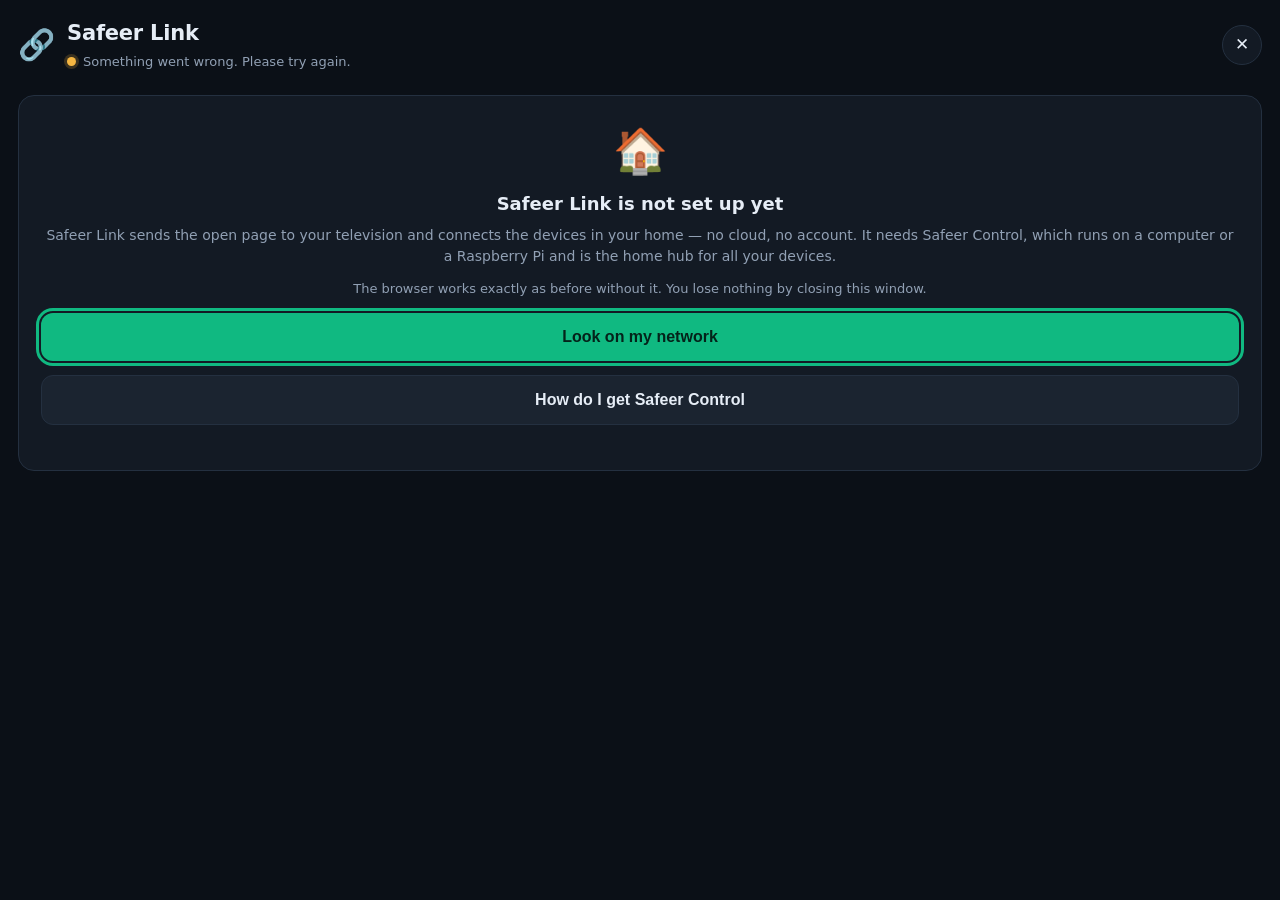
==== assets/link/index.html @ 9c308c05 "feat(link): nov naslov Huba ne odklopi naprave - vprasamo, ne obticimo Ko usmerjevalnik podeli Safee" ====
<!doctype html>
<html lang="sl">
<head>
<meta charset="utf-8">
<meta name="viewport" content="width=device-width, initial-scale=1, viewport-fit=cover">
<title>Safeer Link</title>
<link rel="stylesheet" href="link.css">
</head>
<body>

<!-- Vsa vidna besedila nosijo data-t; link.js jih napolni v jeziku uporabnika.
     Tu zapisana slovenscina je hkrati privzetek, ce bi se prevod kdaj izgubil. -->

<header class="glava">
  <div class="znak">
    <span class="logo">🔗</span>
    <div>
      <h1>Safeer Link</h1>
      <p class="stanjeVrstica">
        <span class="pika" id="pika"></span>
        <span id="podnaslov" data-t="preverjam">Preverjam …</span>
      </p>
    </div>
  </div>
  <button class="zapri" id="gumbZapri" aria-label="Zapri" data-t-naslov="zapri">✕</button>
</header>

<main>

  <!-- Stanje 1: Huba ni -->
  <section class="zaslon" id="zaslonBrezHuba">
    <div class="kartica sredina">
      <div class="velikaIkona">🏠</div>
      <h2 data-t="brezHubaNaslov">Safeer Link še ni vklopljen</h2>
      <p class="pojasnilo" data-t="brezHubaOpis">
        Safeer Link pošlje odprto stran na televizor in poveže tvoje naprave doma —
        brez oblaka in brez računa. Za to potrebuješ Safeer Control, ki teče na
        računalniku ali Raspberry Pi-ju in je domače središče vseh naprav.
      </p>
      <p class="pojasnilo drobno" data-t="brezHubaPomirilo">
        Brskalnik deluje povsem normalno tudi brez njega. Ničesar ne izgubiš, če to okno zapreš.
      </p>
      <button class="glavni" id="gumbPoisci" data-t="poisci">Poišči v mojem omrežju</button>
      <button class="drugotni" id="gumbNavodila" data-t="kakoDobim">Kako dobim Safeer Control</button>
      <p class="opomba" id="opombaIskanje"></p>
    </div>
  </section>

  <!-- Stanje 2: Hub je, a nas še ne pozna -->
  <section class="zaslon" id="zaslonSeznanitev" hidden>
    <div class="kartica sredina">
      <div class="velikaIkona">🔐</div>
      <h2 data-t="povežiNaslov">Poveži to napravo</h2>
      <p class="pojasnilo">
        <span data-t="hubNajdenNa">Safeer Link je na naslovu</span>
        <span class="poudarek" id="naslovHuba"></span>.
        <span data-t="zakajPotrditi">Da ti sme pošiljati in sinhronizirati, ga moraš enkrat potrditi.</span>
      </p>
      <div class="koda" id="kodaBlok" hidden>
        <p class="pojasnilo drobno" data-t="potrdiKodo">V Safeer Controlu (zavihek Naprave) potrdi to kodo:</p>
        <div class="stevilke" id="kodaStevilke">------</div>
        <p class="opomba" data-t="kodaVelja">Koda velja 5 minut.</p>
      </div>
      <button class="glavni" id="gumbSeznani" data-t="poveziSSafeerLink">Poveži s Safeer Link</button>
      <button class="drugotni" id="gumbKonzola" hidden data-t="odpriKonzolo">Odpri konzolo</button>
      <p class="opomba" id="opombaSeznanitev"></p>
    </div>
  </section>

  <!-- Stanje 2b: Safeer Link je na novem naslovu (usmerjevalnik je podelil nov IP). -->
  <section class="zaslon" id="zaslonPreseljen" hidden>
    <div class="kartica sredina">
      <div class="velikaIkona">🏡</div>
      <h2 data-t="preseljenNaslov">Safeer Link je na novem naslovu</h2>
      <p class="pojasnilo">
        <span data-t="preseljenOpis">Doma se javlja z drugega naslova kot doslej — običajno zato, ker mu je usmerjevalnik podelil novega. Potrdi, da je to tvoj Safeer Link.</span>
      </p>
      <p class="pojasnilo drobno"><span class="poudarek" id="noviNaslov"></span></p>
      <button class="glavni" id="gumbPotrdiNaslov" data-t="daPovezi">Da, poveži</button>
      <p class="opomba" id="opombaPreselitev"></p>
    </div>
  </section>

  <!-- Stanje 3: povezani. En sam zaslon, brez zavihkov: najprej dejanje, nato stanje. -->
  <section class="zaslon" id="zaslonPovezan" hidden>

    <div class="panel" id="panelCast" hidden>
      <h2 data-t="posljiStran">Pošlji to stran</h2>
      <div class="kartica tesno">
        <p class="oznaka" data-t="odprtoVBrskalniku">Odprto v brskalniku</p>
        <p class="naslovStrani" id="naslovStrani">—</p>
        <p class="urlStrani" id="urlStrani"></p>
      </div>
      <ul class="seznam" id="seznamPrejemnikov"></ul>
      <p class="opomba" id="opombaCast"></p>

      <div class="predvajalnik" id="predvajalnik" hidden>
        <p class="oznaka">
          <span data-t="predvajaSeNa">Predvaja se na</span> <span id="imePrejemnika"></span>
        </p>
        <p class="naslovStrani" id="naslovPredvajanja">—</p>
        <div class="crta"><div class="crtaNapolnjena" id="crtaNapolnjena"></div></div>
        <p class="cas"><span id="casPolozaj">0:00</span> / <span id="casTrajanje">0:00</span></p>
        <div class="tipke">
          <button data-ukaz="nazaj" data-t="nazaj10">⏪ 10 s</button>
          <button data-ukaz="pause" data-t="pavza">⏸ Pavza</button>
          <button data-ukaz="play" data-t="predvajaj">▶ Predvajaj</button>
          <button data-ukaz="naprej" data-t="naprej10">10 s ⏩</button>
        </div>
      </div>
    </div>

    <div class="panel" id="panelNaprave">
      <div class="vrsticaGlave">
        <h2 data-t="povezaneNaprave">Povezane naprave</h2>
        <button class="drobniGumb" id="gumbOsvezi" data-t="osvezi">Osveži</button>
      </div>
      <ul class="seznam" id="seznamNaprav"></ul>
      <p class="opomba" id="opombaNaprave" data-t="povezujem">Povezujem se …</p>
      <button class="drugotni tanek" id="gumbPozabi" hidden data-t="pozabiNapravo">
        Pozabi to napravo
      </button>
      <p class="opomba" id="opombaPozabi"></p>
    </div>

    <div class="panel" id="panelSync">
      <h2 data-t="sinhronizacija">Sinhronizacija</h2>
      <p class="pojasnilo" data-t="syncOpis">
        Zaznamki potujejo med tvojimi napravami prek domačega Safeer Linka.
        Nič ne gre v oblak.
      </p>
      <ul class="seznam" id="seznamSync"></ul>
      <p class="opomba" id="opombaSync" data-t="syncPrivzeto">Sinhronizacija se vklopi, ko jo potrdiš — do takrat se ne pošlje nič.</p>
    </div>

  </section>

</main>

<script src="link.js"></script>
</body>
</html>
---- assets/link/link.css ----
/* Safeer Link — vgrajen zaslon v brskalniku.
   Barve so iste kot v Safeerju: temna podlaga, zelena poteza. */

:root {
  --ozadje: #0b1017;
  --plosca: #131a24;
  --ploscaSvetla: #1b2430;
  --crta: #243040;
  --besedilo: #e6edf6;
  --medlo: #91a0b4;
  --zelena: #10b981;
  --zelenaTemna: #04231a;
  --rumena: #f5b642;
  --siva: #5c6b80;
  --rdeca: #f87171;
}

* { box-sizing: border-box; -webkit-tap-highlight-color: transparent; }

/* Atribut hidden mora premagati display iz sloga, sicer "skriti" gumbi ostanejo vidni. */
[hidden] { display: none !important; }

html, body {
  margin: 0;
  padding: 0;
  background: var(--ozadje);
  color: var(--besedilo);
  font-family: system-ui, -apple-system, "Segoe UI", Roboto, sans-serif;
  font-size: 16px;
  line-height: 1.5;
}

body { padding-bottom: 28px; }

/* ---------- glava ---------- */

.glava {
  display: flex;
  align-items: center;
  justify-content: space-between;
  gap: 12px;
  padding: 18px 18px 12px;
  position: sticky;
  top: 0;
  background: linear-gradient(var(--ozadje) 70%, transparent);
  z-index: 5;
}

.znak { display: flex; align-items: center; gap: 12px; min-width: 0; }
.logo { font-size: 30px; line-height: 1; }
.glava h1 { font-size: 21px; margin: 0; letter-spacing: -0.01em; }
.glava p { margin: 2px 0 0; font-size: 13px; color: var(--medlo); }

/* Stanje je barva, ne stavek: pika pove na prvi pogled, ali je vse v redu. */
.stanjeVrstica { display: flex; align-items: center; gap: 7px; }

.pika {
  flex: none;
  width: 9px;
  height: 9px;
  border-radius: 50%;
  background: var(--siva);
  box-shadow: 0 0 0 3px rgba(92, 107, 128, .18);
}

.pika.zelena {
  background: var(--zelena);
  box-shadow: 0 0 0 3px rgba(16, 185, 129, .2);
}

.pika.rumena {
  background: var(--rumena);
  box-shadow: 0 0 0 3px rgba(245, 182, 66, .2);
  animation: utrip 1.8s ease-in-out infinite;
}

@keyframes utrip {
  0%, 100% { opacity: 1; }
  50% { opacity: .45; }
}

@media (prefers-reduced-motion: reduce) {
  .pika.rumena { animation: none; }
}

.zapri {
  flex: none;
  width: 40px; height: 40px;
  border-radius: 50%;
  border: 1px solid var(--crta);
  background: var(--plosca);
  color: var(--besedilo);
  font-size: 17px;
}

/* ---------- zavihki ---------- */

.zavihki {
  display: flex;
  gap: 8px;
  padding: 0 18px 10px;
  overflow-x: auto;
}

.zavihek {
  flex: none;
  padding: 9px 16px;
  border-radius: 999px;
  border: 1px solid var(--crta);
  background: var(--plosca);
  color: var(--medlo);
  font-size: 14px;
}

.zavihek.izbran {
  background: var(--zelena);
  border-color: var(--zelena);
  color: var(--zelenaTemna);
  font-weight: 600;
}

/* ---------- vsebina ---------- */

main { padding: 0 18px; }

.kartica {
  background: var(--plosca);
  border: 1px solid var(--crta);
  border-radius: 16px;
  padding: 22px;
}

.kartica.tesno { padding: 14px 16px; margin-bottom: 14px; }
.kartica.sredina { text-align: center; margin-top: 12px; }

.velikaIkona { font-size: 44px; margin-bottom: 6px; }

h2 { font-size: 18px; margin: 0 0 8px; }

.pojasnilo { color: var(--medlo); font-size: 14px; margin: 0 0 12px; }
.pojasnilo.drobno { font-size: 13px; }
.poudarek { color: var(--besedilo); }
.opomba { color: var(--medlo); font-size: 13px; margin: 10px 0 0; min-height: 1em; }
.oznaka { color: var(--medlo); font-size: 12px; text-transform: uppercase; letter-spacing: .06em; margin: 0 0 4px; }

button.glavni, button.drugotni {
  display: block;
  width: 100%;
  margin-top: 14px;
  padding: 15px;
  border: 0;
  border-radius: 12px;
  font-size: 16px;
  font-weight: 600;
}

button.glavni { background: var(--zelena); color: var(--zelenaTemna); }
button.drugotni { background: var(--ploscaSvetla); color: var(--besedilo); border: 1px solid var(--crta); }
button[disabled] { opacity: .5; }

/* Tanek drugotni gumb za redka dejanja (npr. Pozabi to napravo). */
button.drugotni.tanek {
  margin-top: 16px;
  padding: 11px;
  font-size: 14px;
  font-weight: 500;
  color: var(--medlo);
}
button.drugotni.tanek:hover { color: var(--besedilo); }

.vrsticaGlave { display: flex; align-items: center; justify-content: space-between; }
.drobniGumb {
  padding: 7px 13px;
  border-radius: 999px;
  border: 1px solid var(--crta);
  background: var(--plosca);
  color: var(--medlo);
  font-size: 13px;
}

.panel { margin-bottom: 26px; }

/* ---------- seznam naprav ---------- */

.seznam { list-style: none; margin: 12px 0 0; padding: 0; }

.seznam li {
  display: flex;
  align-items: center;
  gap: 12px;
  background: var(--plosca);
  border: 1px solid var(--crta);
  border-radius: 14px;
  padding: 14px 16px;
  margin-bottom: 10px;
}

.seznam li .ikona { font-size: 22px; flex: none; }
.seznam li .telo { flex: 1; min-width: 0; }
.seznam li .ime { font-size: 15px; }
.seznam li .pod { font-size: 12px; color: var(--medlo); }

.znacka {
  flex: none;
  font-size: 11px;
  padding: 4px 9px;
  border-radius: 999px;
  border: 1px solid var(--crta);
  color: var(--medlo);
}

.znacka.zivo { color: var(--zelena); border-color: rgba(16, 185, 129, .45); }
.znacka.opozorilo { color: var(--rumena); border-color: rgba(245, 182, 66, .45); }

.seznam li.klikljiv { border-color: rgba(16, 185, 129, .35); }

/* ---------- koda ---------- */

.koda { margin-top: 16px; }

.stevilke {
  font-family: ui-monospace, monospace;
  font-size: 34px;
  letter-spacing: .18em;
  padding: 14px 0;
  background: var(--ploscaSvetla);
  border-radius: 12px;
}

/* ---------- predvajalnik ---------- */

.predvajalnik {
  margin-top: 18px;
  background: var(--plosca);
  border: 1px solid var(--crta);
  border-radius: 16px;
  padding: 16px;
}

.naslovStrani {
  margin: 0;
  font-size: 15px;
  overflow: hidden;
  text-overflow: ellipsis;
  white-space: nowrap;
}

.urlStrani {
  margin: 2px 0 0;
  font-size: 12px;
  color: var(--medlo);
  overflow: hidden;
  text-overflow: ellipsis;
  white-space: nowrap;
}

.crta { height: 4px; background: var(--ploscaSvetla); border-radius: 999px; margin: 12px 0 6px; }
.crtaNapolnjena { height: 100%; width: 0; background: var(--zelena); border-radius: 999px; }
.cas { margin: 0; font-size: 12px; color: var(--medlo); }

.tipke { display: flex; gap: 8px; margin-top: 12px; flex-wrap: wrap; }
.tipke button {
  flex: 1 1 calc(50% - 8px);
  padding: 12px 8px;
  border-radius: 10px;
  border: 1px solid var(--crta);
  background: var(--ploscaSvetla);
  color: var(--besedilo);
  font-size: 14px;
}

/* ---------- televizor: daljinec potrebuje viden fokus ---------- */

@media (min-width: 900px) {
  body { font-size: 18px; }
  .stevilke { font-size: 46px; }
}

button:focus, .seznam li:focus {
  outline: 3px solid var(--zelena);
  outline-offset: 2px;
}

/* Glavnemu gumbu podlage ne spreminjamo: napis na njem je temen. */
.drugotni:focus, .drobniGumb:focus, .tipke button:focus {
  background: var(--ploscaSvetla);
}
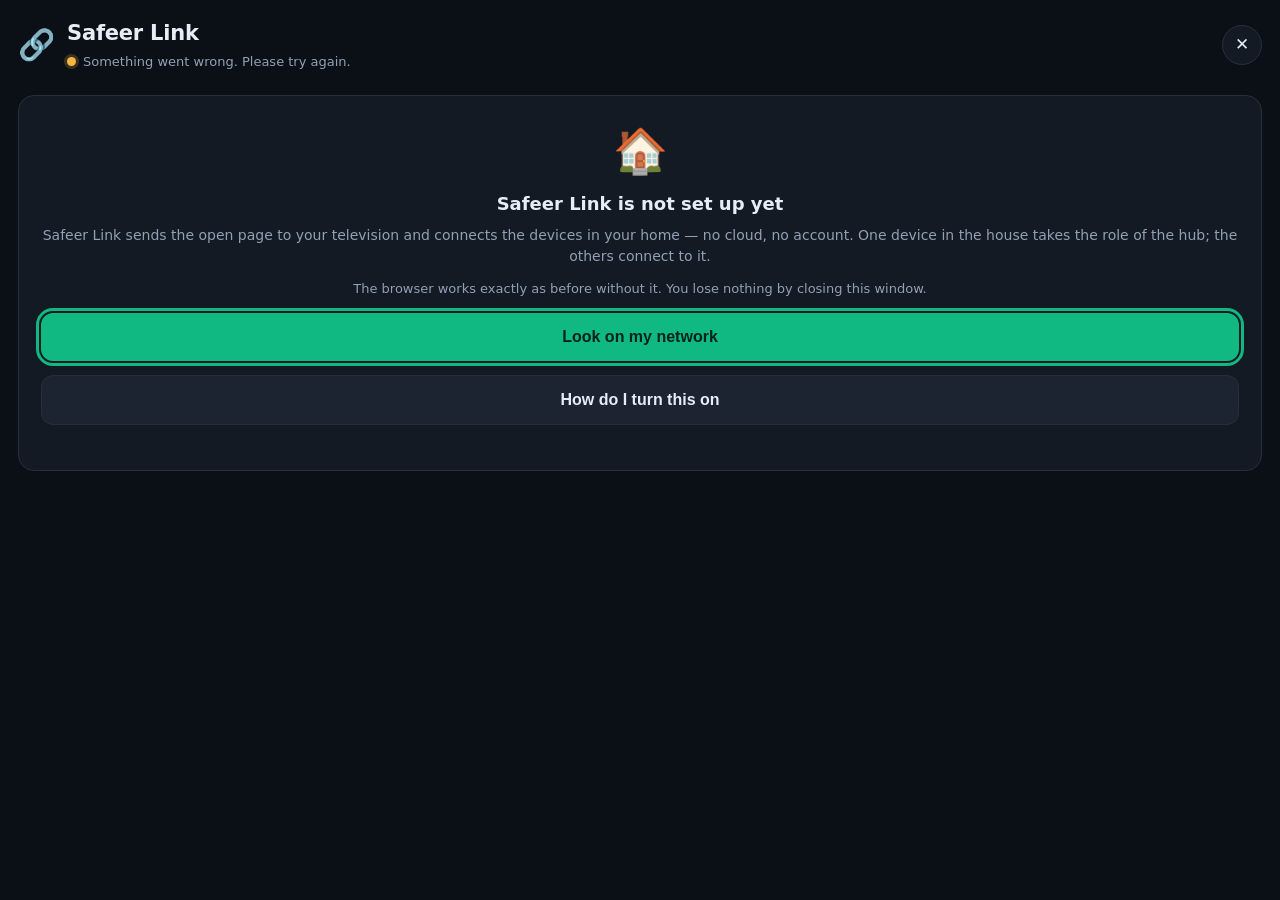
==== commit bcb8bdc2: "refactor(link): konzola Safeer Controla gre iz brskalnika Safeer Link bo nadomestil konzolo, zato ta" ====
--- a/assets/link/index.html
+++ b/assets/link/index.html
@@ -34,14 +34,14 @@
       <h2 data-t="brezHubaNaslov">Safeer Link še ni vklopljen</h2>
       <p class="pojasnilo" data-t="brezHubaOpis">
         Safeer Link pošlje odprto stran na televizor in poveže tvoje naprave doma —
-        brez oblaka in brez računa. Za to potrebuješ Safeer Control, ki teče na
-        računalniku ali Raspberry Pi-ju in je domače središče vseh naprav.
+        brez oblaka in brez računa. Za to mora ena naprava v hiši prevzeti vlogo
+        središča; ostale se povežejo nanjo.
       </p>
       <p class="pojasnilo drobno" data-t="brezHubaPomirilo">
         Brskalnik deluje povsem normalno tudi brez njega. Ničesar ne izgubiš, če to okno zapreš.
       </p>
       <button class="glavni" id="gumbPoisci" data-t="poisci">Poišči v mojem omrežju</button>
-      <button class="drugotni" id="gumbNavodila" data-t="kakoDobim">Kako dobim Safeer Control</button>
+      <button class="drugotni" id="gumbNavodila" data-t="kakoDobim">Kako to vklopim</button>
       <p class="opomba" id="opombaIskanje"></p>
     </div>
   </section>
@@ -57,12 +57,11 @@
         <span data-t="zakajPotrditi">Da ti sme pošiljati in sinhronizirati, ga moraš enkrat potrditi.</span>
       </p>
       <div class="koda" id="kodaBlok" hidden>
-        <p class="pojasnilo drobno" data-t="potrdiKodo">V Safeer Controlu (zavihek Naprave) potrdi to kodo:</p>
+        <p class="pojasnilo drobno" data-t="potrdiKodo">Kodo potrdi na napravi, kjer teče Safeer Link:</p>
         <div class="stevilke" id="kodaStevilke">------</div>
         <p class="opomba" data-t="kodaVelja">Koda velja 5 minut.</p>
       </div>
       <button class="glavni" id="gumbSeznani" data-t="poveziSSafeerLink">Poveži s Safeer Link</button>
-      <button class="drugotni" id="gumbKonzola" hidden data-t="odpriKonzolo">Odpri konzolo</button>
       <p class="opomba" id="opombaSeznanitev"></p>
     </div>
   </section>
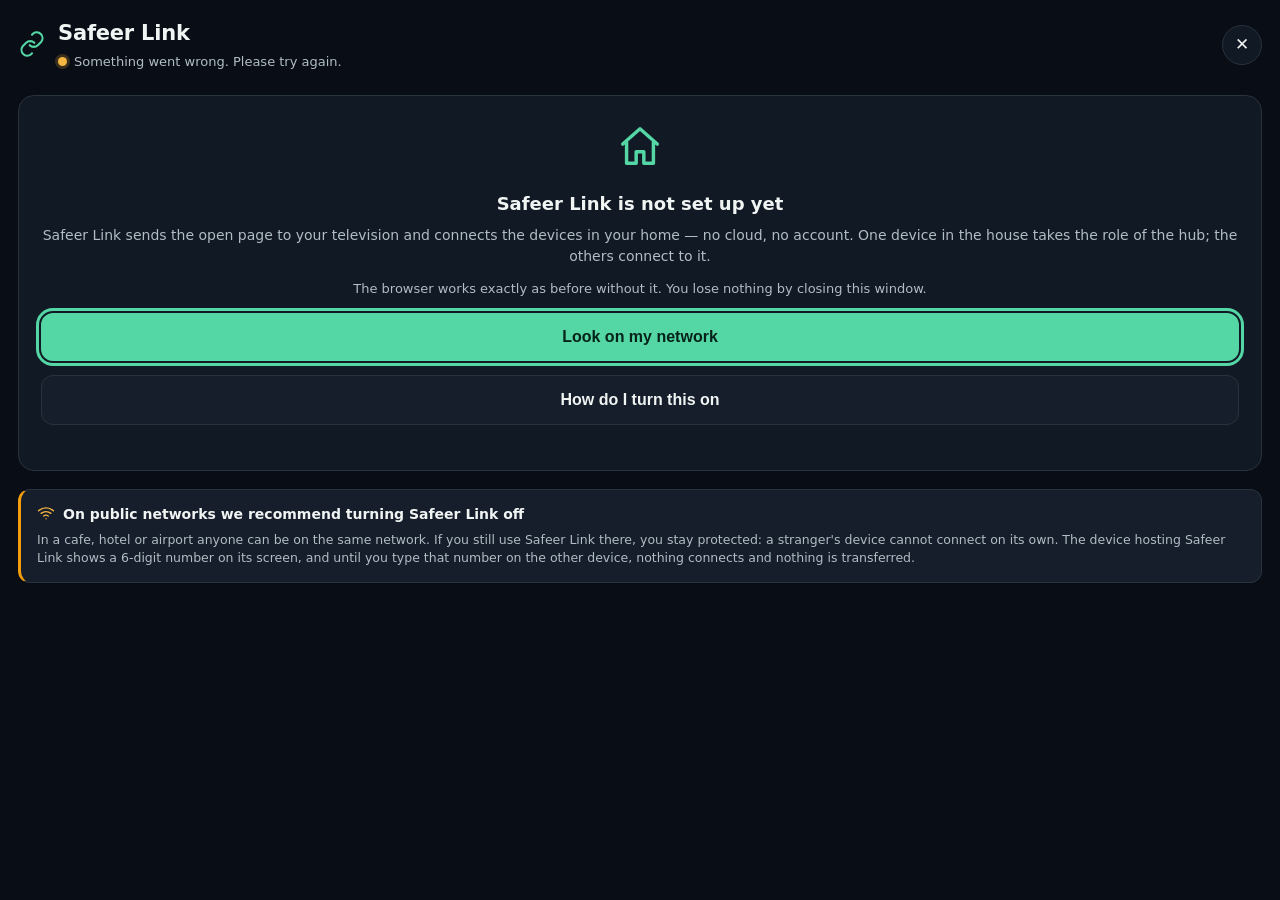
==== commit 228d8e02: "Safeer Link: vse povezave sifrirane (TLS) in seznanitev s SPAKE2 - koda ne gre po omrezju Ista koda " ====
--- a/assets/link/index.html
+++ b/assets/link/index.html
@@ -13,7 +13,7 @@
 
 <header class="glava">
   <div class="znak">
-    <span class="logo">🔗</span>
+    <span class="logo"><svg viewBox="0 0 24 24" aria-hidden="true"><path d="M10 13a5 5 0 0 0 7 0l3-3a5 5 0 0 0-7-7l-1 1 M14 11a5 5 0 0 0-7 0l-3 3a5 5 0 0 0 7 7l1-1"/></svg></span>
     <div>
       <h1>Safeer Link</h1>
       <p class="stanjeVrstica">
@@ -30,7 +30,7 @@
   <!-- Stanje 1: Huba ni -->
   <section class="zaslon" id="zaslonBrezHuba">
     <div class="kartica sredina">
-      <div class="velikaIkona">🏠</div>
+      <div class="velikaIkona"><svg viewBox="0 0 24 24" aria-hidden="true"><path d="M3 11 12 3l9 8 M5 10v11h5v-6h4v6h5V10"/></svg></div>
       <h2 data-t="brezHubaNaslov">Safeer Link še ni vklopljen</h2>
       <p class="pojasnilo" data-t="brezHubaOpis">
         Safeer Link pošlje odprto stran na televizor in poveže tvoje naprave doma —
@@ -49,7 +49,7 @@
   <!-- Stanje 2: Hub je, a nas še ne pozna -->
   <section class="zaslon" id="zaslonSeznanitev" hidden>
     <div class="kartica sredina">
-      <div class="velikaIkona">🔐</div>
+      <div class="velikaIkona"><svg viewBox="0 0 24 24" aria-hidden="true"><path d="M5 11h14v10H5z M8 11V7a4 4 0 0 1 8 0v4"/></svg></div>
       <h2 data-t="povežiNaslov">Poveži to napravo</h2>
       <p class="pojasnilo">
         <span data-t="hubNajdenNa">Safeer Link je na naslovu</span>
@@ -61,6 +61,18 @@
         <div class="stevilke" id="kodaStevilke">------</div>
         <p class="opomba" data-t="kodaVelja">Koda velja 5 minut.</p>
       </div>
+
+      <!-- Nov postopek: kodo pokaze gostitelj, uporabnik jo prepise sem. -->
+      <div class="koda" id="vnosKodeBlok" hidden>
+        <p class="pojasnilo drobno" data-t="vnesiKodoOpis">
+          Na napravi, kjer teče Safeer Link, se je izpisala 6-mestna številka. Prepiši jo sem.
+        </p>
+        <input class="vnosStevilke" id="vnosKode" type="text" inputmode="numeric"
+               autocomplete="one-time-code" maxlength="6" placeholder="------"
+               aria-label="Koda" />
+        <button class="glavni" id="gumbVnesiKodo" data-t="povezi">Poveži</button>
+        <p class="opomba" data-t="kodaVelja">Koda velja 5 minut.</p>
+      </div>
       <button class="glavni" id="gumbSeznani" data-t="poveziSSafeerLink">Poveži s Safeer Link</button>
       <p class="opomba" id="opombaSeznanitev"></p>
     </div>
@@ -69,7 +81,7 @@
   <!-- Stanje 2b: Safeer Link je na novem naslovu (usmerjevalnik je podelil nov IP). -->
   <section class="zaslon" id="zaslonPreseljen" hidden>
     <div class="kartica sredina">
-      <div class="velikaIkona">🏡</div>
+      <div class="velikaIkona"><svg viewBox="0 0 24 24" aria-hidden="true"><path d="M3 11 12 3l9 8 M5 10v11h5v-6h4v6h5V10"/></svg></div>
       <h2 data-t="preseljenNaslov">Safeer Link je na novem naslovu</h2>
       <p class="pojasnilo">
         <span data-t="preseljenOpis">Doma se javlja z drugega naslova kot doslej — običajno zato, ker mu je usmerjevalnik podelil novega. Potrdi, da je to tvoj Safeer Link.</span>
@@ -82,6 +94,37 @@
 
   <!-- Stanje 3: povezani. En sam zaslon, brez zavihkov: najprej dejanje, nato stanje. -->
   <section class="zaslon" id="zaslonPovezan" hidden>
+
+    <!-- Deljenje zaslona tece: vidno na vrhu, dokler ga uporabnik ne prekine. -->
+    <div class="panel zaslonTece" id="panelZaslonTece" hidden>
+      <p class="oznaka"><svg viewBox="0 0 24 24" aria-hidden="true"><path d="M6.5 1.5h11a2.5 2.5 0 0 1 2.5 2.5v16a2.5 2.5 0 0 1-2.5 2.5h-11A2.5 2.5 0 0 1 4 20V4a2.5 2.5 0 0 1 2.5-2.5z M8 6h8v9H8z"/></svg> <span id="zaslonTeceBesedilo"></span></p>
+      <button class="drugotni" id="gumbPrekiniZaslon" data-t="prekiniZaslon">Prekini deljenje zaslona</button>
+    </div>
+
+    <!-- Deljenje z izbrano napravo: zaslon, datoteka ali besedilo, nato en gumb. -->
+    <div class="panel" id="panelDeljenje" hidden>
+      <div class="vrsticaGlave">
+        <h2 id="deljenjeNaslov">Deli z napravo</h2>
+        <span class="gumbiGlave">
+          <button class="drobniGumb" id="gumbPreimenuj" data-t="preimenuj">Preimenuj</button>
+          <button class="drobniGumb" id="gumbDeljenjeZapri" data-t="zapriDeljenje">Zapri</button>
+        </span>
+      </div>
+      <div class="preimenuj" id="preimenujBlok" hidden>
+        <input class="vnosImena" id="vnosImena" type="text" maxlength="64" />
+        <button class="drugotni tanek" id="gumbShraniIme" data-t="shraniIme">Shrani ime</button>
+      </div>
+      <p class="pojasnilo drobno" id="opisIzbire" data-t="izberiVsebino">Kaj želiš deliti s to napravo?</p>
+      <div class="izbire" id="izbireDeljenja">
+        <button class="izbira" data-vrsta="zaslon"><svg viewBox="0 0 24 24" aria-hidden="true"><path d="M6.5 1.5h11a2.5 2.5 0 0 1 2.5 2.5v16a2.5 2.5 0 0 1-2.5 2.5h-11A2.5 2.5 0 0 1 4 20V4a2.5 2.5 0 0 1 2.5-2.5z M8 6h8v9H8z"/></svg> <span data-t="deliZaslon">Zaslon</span></button>
+        <button class="izbira" data-vrsta="datoteka"><svg viewBox="0 0 24 24" aria-hidden="true"><path d="M3 6h6l2 2h10v11H3z"/></svg> <span data-t="deliDatoteka">Datoteka</span></button>
+        <button class="izbira" data-vrsta="besedilo"><svg viewBox="0 0 24 24" aria-hidden="true"><path d="M4 4h16v12H9l-5 4z"/></svg> <span data-t="deliBesedilo">Besedilo</span></button>
+      </div>
+      <p class="pojasnilo drobno" id="deljenjeOpis"></p>
+      <textarea class="vnosBesedila" id="deljenjeBesedilo" rows="4" hidden></textarea>
+      <button class="glavni" id="gumbPosljiNaNapravo" hidden data-t="posljiNaNapravo">Pošlji na napravo</button>
+      <p class="opomba" id="opombaDeljenje"></p>
+    </div>
 
     <div class="panel" id="panelCast" hidden>
       <h2 data-t="posljiStran">Pošlji to stran</h2>
@@ -101,10 +144,10 @@
         <div class="crta"><div class="crtaNapolnjena" id="crtaNapolnjena"></div></div>
         <p class="cas"><span id="casPolozaj">0:00</span> / <span id="casTrajanje">0:00</span></p>
         <div class="tipke">
-          <button data-ukaz="nazaj" data-t="nazaj10">⏪ 10 s</button>
-          <button data-ukaz="pause" data-t="pavza">⏸ Pavza</button>
-          <button data-ukaz="play" data-t="predvajaj">▶ Predvajaj</button>
-          <button data-ukaz="naprej" data-t="naprej10">10 s ⏩</button>
+          <button data-ukaz="nazaj"><svg viewBox="0 0 24 24" aria-hidden="true"><path d="M11 19 2 12l9-7z M21 19l-9-7 9-7z"/></svg><span data-t="nazaj10">10 s</span></button>
+          <button data-ukaz="pause"><svg viewBox="0 0 24 24" aria-hidden="true"><path d="M7 5h3v14H7z M14 5h3v14h-3z"/></svg><span data-t="pavza">Pavza</span></button>
+          <button data-ukaz="play"><svg viewBox="0 0 24 24" aria-hidden="true"><path d="M6 4l14 8-14 8z"/></svg><span data-t="predvajaj">Predvajaj</span></button>
+          <button data-ukaz="naprej"><svg viewBox="0 0 24 24" aria-hidden="true"><path d="M13 5l9 7-9 7z M3 5l9 7-9 7z"/></svg><span data-t="naprej10">10 s</span></button>
         </div>
       </div>
     </div>
@@ -134,6 +177,19 @@
 
   </section>
 
+  <!-- Vedno vidno, na dnu: kaj velja v javnih omrezjih in zakaj si kljub temu zasciten. -->
+  <footer class="opozoriloWifi">
+    <p class="wifiNaslov"><span class="wifiIkona"><svg viewBox="0 0 24 24" aria-hidden="true"><path d="M2 9a15 15 0 0 1 20 0 M5.5 12.5a10 10 0 0 1 13 0 M9 16a5 5 0 0 1 6 0 M12 19.5v.1"/></svg></span>
+      <span data-t="javniWifiNaslov">V javnih omrežjih priporočamo, da je Safeer Link izklopljen</span>
+    </p>
+    <p class="wifiOpis" data-t="javniWifiOpis">
+      V kavarni, hotelu ali na letališču je v istem omrežju lahko kdorkoli. Če Safeer Link tam kljub temu
+      uporabljaš, ostaneš zaščiten: tuja naprava se ne more povezati sama. Naprava, ki gosti Safeer Link,
+      izpiše na svojem zaslonu 6-mestno številko, in dokler te številke ne vtipkaš na drugi napravi,
+      se ne poveže nič in se ne prenese nič.
+    </p>
+  </footer>
+
 </main>
 
 <script src="link.js"></script>
--- a/assets/link/link.css
+++ b/assets/link/link.css
@@ -2,14 +2,14 @@
    Barve so iste kot v Safeerju: temna podlaga, zelena poteza. */
 
 :root {
-  --ozadje: #0b1017;
-  --plosca: #131a24;
-  --ploscaSvetla: #1b2430;
-  --crta: #243040;
-  --besedilo: #e6edf6;
-  --medlo: #91a0b4;
-  --zelena: #10b981;
-  --zelenaTemna: #04231a;
+  --ozadje: #090d15;
+  --plosca: #111924;
+  --ploscaSvetla: #151e2a;
+  --crta: #29333d;
+  --besedilo: #f0f4f3;
+  --medlo: #b0bdc4;
+  --zelena: #54d6a5;
+  --zelenaTemna: #06231a;
   --rumena: #f5b642;
   --siva: #5c6b80;
   --rdeca: #f87171;
@@ -227,6 +227,28 @@
   border-radius: 12px;
 }
 
+/* ---------- vnos kode, ki jo pokaze gostitelj ---------- */
+
+.vnosStevilke {
+  width: 100%;
+  box-sizing: border-box;
+  font-family: ui-monospace, monospace;
+  font-size: 34px;
+  letter-spacing: .18em;
+  text-align: center;
+  padding: 14px 0;
+  margin: 4px 0 12px;
+  color: var(--besedilo);
+  background: var(--ploscaSvetla);
+  border: 1px solid var(--crta);
+  border-radius: 12px;
+}
+
+.vnosStevilke:focus {
+  outline: 3px solid var(--zelena);
+  outline-offset: 2px;
+}
+
 /* ---------- predvajalnik ---------- */
 
 .predvajalnik {
@@ -285,3 +307,111 @@
 .drugotni:focus, .drobniGumb:focus, .tipke button:focus {
   background: var(--ploscaSvetla);
 }
+
+/* ---------- opozorilo za javna omrezja (vedno na dnu) ---------- */
+
+.opozoriloWifi {
+  margin: 18px 0 28px;
+  padding: 14px 16px;
+  border: 1px solid var(--crta);
+  border-left: 3px solid #f59e0b;
+  border-radius: 12px;
+  background: var(--ploscaSvetla);
+}
+
+.wifiNaslov {
+  margin: 0 0 6px;
+  font-size: 14px;
+  font-weight: 600;
+  color: var(--besedilo);
+  display: flex;
+  gap: 8px;
+  align-items: flex-start;
+}
+
+.wifiIkona { flex: 0 0 auto; }
+
+.wifiOpis {
+  margin: 0;
+  font-size: 12.5px;
+  line-height: 1.5;
+  color: var(--medlo);
+}
+
+/* ---------- deljenje z napravo ---------- */
+
+.izbire {
+  display: flex;
+  gap: 10px;
+  margin: 10px 0 6px;
+}
+.izbire .izbira {
+  flex: 1;
+  padding: 14px 6px;
+  font-size: 15px;
+  color: var(--besedilo);
+  background: var(--ploscaSvetla);
+  border: 1px solid var(--crta);
+  border-radius: 12px;
+}
+.izbire .izbira.izbrana {
+  border-color: var(--zelena);
+  box-shadow: 0 0 0 2px var(--zelena) inset;
+}
+.izbire .izbira:focus {
+  outline: 3px solid var(--zelena);
+  outline-offset: 2px;
+}
+.vnosBesedila {
+  width: 100%;
+  box-sizing: border-box;
+  font: inherit;
+  font-size: 16px;
+  padding: 12px;
+  margin: 6px 0 10px;
+  color: var(--besedilo);
+  background: var(--ploscaSvetla);
+  border: 1px solid var(--crta);
+  border-radius: 12px;
+  resize: vertical;
+}
+.vnosBesedila:focus {
+  outline: 3px solid var(--zelena);
+  outline-offset: 2px;
+}
+.panel.zaslonTece {
+  border-left: 4px solid var(--zelena);
+  padding-left: 14px;
+}
+.panel.zaslonTece .oznaka {
+  font-size: 15px;
+  margin-bottom: 8px;
+}
+
+.gumbiGlave { display: flex; gap: 8px; }
+.preimenuj { display: flex; gap: 8px; margin: 6px 0 10px; }
+.preimenuj .vnosImena {
+  flex: 1;
+  min-width: 0;
+  font: inherit;
+  font-size: 16px;
+  padding: 10px 12px;
+  color: var(--besedilo);
+  background: var(--ploscaSvetla);
+  border: 1px solid var(--crta);
+  border-radius: 12px;
+}
+.preimenuj .vnosImena:focus { outline: 3px solid var(--zelena); outline-offset: 2px; }
+.preimenuj button.drugotni { display: inline-block; width: auto; margin-top: 0; flex: 0 0 auto; padding: 11px 16px; white-space: nowrap; }
+.izbire .izbira[disabled] { opacity: .45; }
+.znacka.rumenaZnacka { color: #f59e0b; border-color: rgba(245, 158, 11, .5); }
+
+/* ---------- crtne ikone (namesto emojijev), iste kot na safeer.si ---------- */
+svg[aria-hidden] { display: inline-block; fill: none; stroke: currentColor; stroke-width: 1.8; stroke-linecap: round; stroke-linejoin: round; vertical-align: -3px; }
+.ikona svg { width: 22px; height: 22px; color: var(--zelena); vertical-align: middle; }
+.logo svg { width: 28px; height: 28px; color: var(--zelena); }
+.velikaIkona svg { width: 46px; height: 46px; color: var(--zelena); }
+.izbire .izbira svg { width: 18px; height: 18px; margin-right: 6px; }
+.tipke button svg { width: 16px; height: 16px; margin-right: 6px; }
+.panel.zaslonTece .oznaka svg { width: 18px; height: 18px; color: var(--zelena); }
+.wifiIkona svg { width: 18px; height: 18px; color: var(--rumena); }
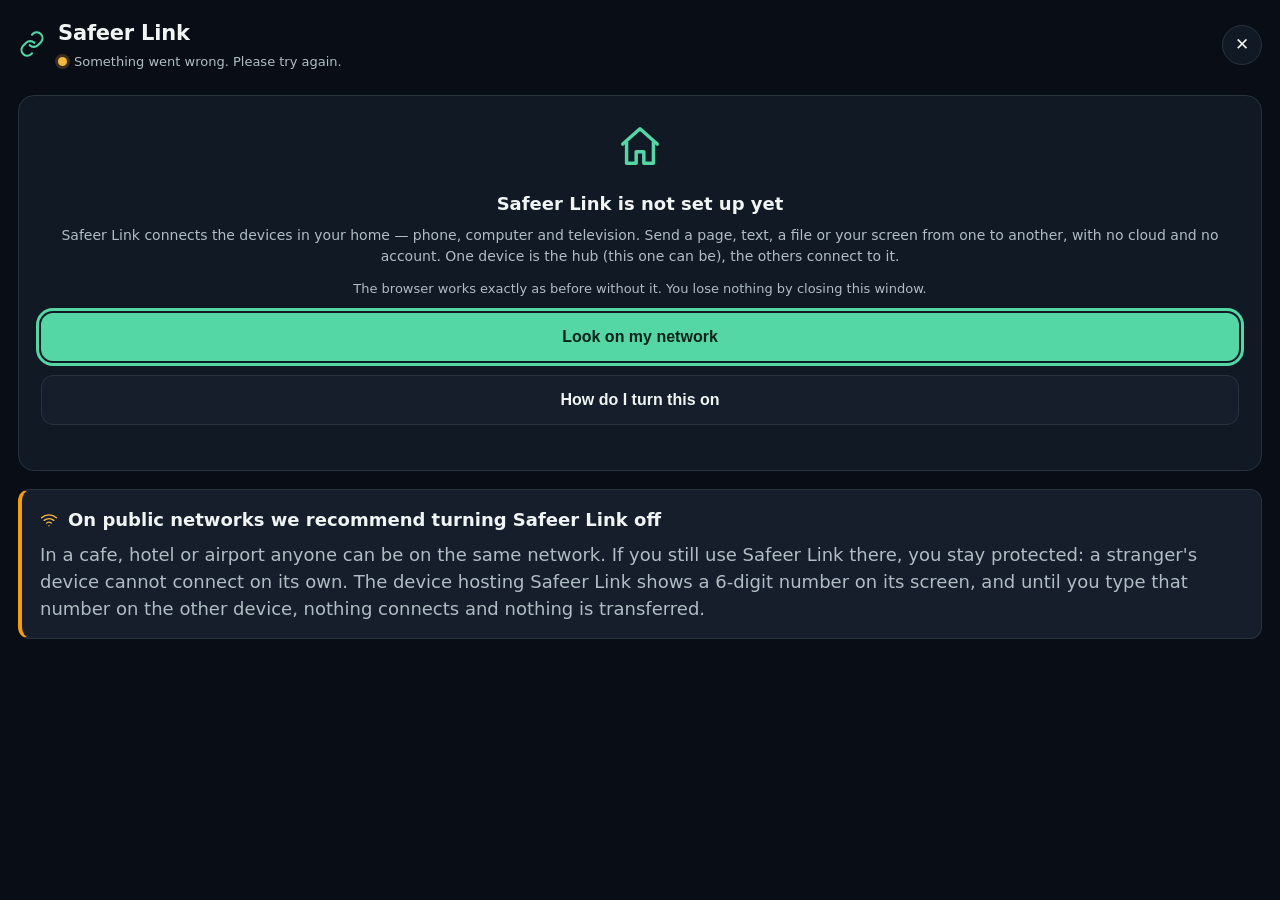
==== commit c7c83159: "Safeer Link: telefon kot središče, sprejem strani, samodejni preklop središča, koda v oknu in obvest" ====
--- a/assets/link/index.html
+++ b/assets/link/index.html
@@ -27,15 +27,47 @@
 
 <main>
 
+  <!-- Vklop in izklop sta skupaj in na vrhu: kdor odpre Safeer Link, najprej odloca o tem. -->
+  <div id="hubStikalo" hidden>
+    <div class="stikaloVrstica">
+      <button class="glavni" id="gumbHubVklopi" data-t="vklopiLink">Vklopi Safeer Link</button>
+      <button class="drugotni" id="gumbHubIzklopi" data-t="izklopiLink">Izklopi Safeer Link</button>
+    </div>
+    <p class="opomba" id="opombaHubVklop"></p>
+  </div>
+
+  <!-- Stanje 4: sredisce tece v tem brskalniku (na televizorju, telefonu ali racunalniku). -->
+  <section class="zaslon" id="zaslonHubTu" hidden>
+
+    <div class="panel" id="panelPrijave" hidden>
+      <h2 data-t="cakaPrijava">Naprava se želi povezati</h2>
+      <ul class="seznam" id="seznamPrijav"></ul>
+    </div>
+
+    <div class="panel">
+      <div class="vrsticaGlave">
+        <h2 id="naslovHubTu">Ta naprava je središče</h2>
+        <button class="drobniGumb" id="gumbHubOsvezi" data-t="osvezi">Osveži</button>
+      </div>
+      <p class="pojasnilo" data-t="tuPojasnilo">
+        Naprave v domačem omrežju se povezujejo na to napravo. Ko se povežejo, si lahko med
+        seboj pošiljajo strani, besedila, datoteke in zaslon.
+      </p>
+      <ul class="seznam" id="seznamHubNaprav"></ul>
+      <p class="opomba" id="opombaHub"></p>
+    </div>
+
+  </section>
+
   <!-- Stanje 1: Huba ni -->
   <section class="zaslon" id="zaslonBrezHuba">
     <div class="kartica sredina">
       <div class="velikaIkona"><svg viewBox="0 0 24 24" aria-hidden="true"><path d="M3 11 12 3l9 8 M5 10v11h5v-6h4v6h5V10"/></svg></div>
       <h2 data-t="brezHubaNaslov">Safeer Link še ni vklopljen</h2>
       <p class="pojasnilo" data-t="brezHubaOpis">
-        Safeer Link pošlje odprto stran na televizor in poveže tvoje naprave doma —
-        brez oblaka in brez računa. Za to mora ena naprava v hiši prevzeti vlogo
-        središča; ostale se povežejo nanjo.
+        Safeer Link poveže tvoje naprave doma — telefon, računalnik in televizor. Z ene na
+        drugo pošlješ stran, besedilo, datoteko ali zaslon, brez oblaka in brez računa.
+        Ena naprava je središče (lahko tudi ta), ostale se povežejo nanjo.
       </p>
       <p class="pojasnilo drobno" data-t="brezHubaPomirilo">
         Brskalnik deluje povsem normalno tudi brez njega. Ničesar ne izgubiš, če to okno zapreš.
@@ -56,12 +88,6 @@
         <span class="poudarek" id="naslovHuba"></span>.
         <span data-t="zakajPotrditi">Da ti sme pošiljati in sinhronizirati, ga moraš enkrat potrditi.</span>
       </p>
-      <div class="koda" id="kodaBlok" hidden>
-        <p class="pojasnilo drobno" data-t="potrdiKodo">Kodo potrdi na napravi, kjer teče Safeer Link:</p>
-        <div class="stevilke" id="kodaStevilke">------</div>
-        <p class="opomba" data-t="kodaVelja">Koda velja 5 minut.</p>
-      </div>
-
       <!-- Nov postopek: kodo pokaze gostitelj, uporabnik jo prepise sem. -->
       <div class="koda" id="vnosKodeBlok" hidden>
         <p class="pojasnilo drobno" data-t="vnesiKodoOpis">
@@ -71,6 +97,12 @@
                autocomplete="one-time-code" maxlength="6" placeholder="------"
                aria-label="Koda" />
         <button class="glavni" id="gumbVnesiKodo" data-t="povezi">Poveži</button>
+        <p class="opomba" data-t="kodaVelja">Koda velja 5 minut.</p>
+      </div>
+
+      <div class="koda" id="kodaBlok" hidden>
+        <p class="pojasnilo drobno" data-t="potrdiKodo">Kodo potrdi na napravi, kjer teče Safeer Link:</p>
+        <div class="stevilke" id="kodaStevilke">------</div>
         <p class="opomba" data-t="kodaVelja">Koda velja 5 minut.</p>
       </div>
       <button class="glavni" id="gumbSeznani" data-t="poveziSSafeerLink">Poveži s Safeer Link</button>
@@ -177,7 +209,7 @@
 
   </section>
 
-  <!-- Vedno vidno, na dnu: kaj velja v javnih omrezjih in zakaj si kljub temu zasciten. -->
+  <!-- Vedno vidno, na dnu: kaj velja v javnih omrezjih in zakaj si kljub temu zascite. -->
   <footer class="opozoriloWifi">
     <p class="wifiNaslov"><span class="wifiIkona"><svg viewBox="0 0 24 24" aria-hidden="true"><path d="M2 9a15 15 0 0 1 20 0 M5.5 12.5a10 10 0 0 1 13 0 M9 16a5 5 0 0 1 6 0 M12 19.5v.1"/></svg></span>
       <span data-t="javniWifiNaslov">V javnih omrežjih priporočamo, da je Safeer Link izklopljen</span>
--- a/assets/link/link.css
+++ b/assets/link/link.css
@@ -227,6 +227,133 @@
   border-radius: 12px;
 }
 
+/* ---------- predvajalnik ---------- */
+
+.predvajalnik {
+  margin-top: 18px;
+  background: var(--plosca);
+  border: 1px solid var(--crta);
+  border-radius: 16px;
+  padding: 16px;
+}
+
+.naslovStrani {
+  margin: 0;
+  font-size: 15px;
+  overflow: hidden;
+  text-overflow: ellipsis;
+  white-space: nowrap;
+}
+
+.urlStrani {
+  margin: 2px 0 0;
+  font-size: 12px;
+  color: var(--medlo);
+  overflow: hidden;
+  text-overflow: ellipsis;
+  white-space: nowrap;
+}
+
+.crta { height: 4px; background: var(--ploscaSvetla); border-radius: 999px; margin: 12px 0 6px; }
+.crtaNapolnjena { height: 100%; width: 0; background: var(--zelena); border-radius: 999px; }
+.cas { margin: 0; font-size: 12px; color: var(--medlo); }
+
+.tipke { display: flex; gap: 8px; margin-top: 12px; flex-wrap: wrap; }
+.tipke button {
+  flex: 1 1 calc(50% - 8px);
+  padding: 12px 8px;
+  border-radius: 10px;
+  border: 1px solid var(--crta);
+  background: var(--ploscaSvetla);
+  color: var(--besedilo);
+  font-size: 14px;
+}
+
+/* ---------- televizor: daljinec potrebuje viden fokus ---------- */
+
+@media (min-width: 900px) {
+  body { font-size: 18px; }
+  .stevilke { font-size: 46px; }
+}
+
+button:focus, .seznam li:focus {
+  outline: 3px solid var(--zelena);
+  outline-offset: 2px;
+}
+
+/* Glavnemu gumbu podlage ne spreminjamo: napis na njem je temen. */
+.drugotni:focus, .drobniGumb:focus, .tipke button:focus {
+  background: var(--ploscaSvetla);
+}
+
+
+/* Cakajoca prijava: ime naprave, koda in dve tipki. Koda je velika, ker jo uporabnik
+   primerja s tisto na telefonu -- to je edini korak, ki mora biti bran z dveh metrov. */
+.seznam li.prijava {
+  display: block;
+  padding: 16px 18px;
+}
+.seznam li.prijava .stevilke {
+  margin: 10px 0 12px;
+}
+.seznam li.prijava .tipke {
+  display: flex;
+  gap: 10px;
+}
+.seznam li.prijava .tipke button {
+  flex: 1;
+}
+.tuSredisce {
+  margin-top: 18px;
+  padding-top: 16px;
+  border-top: 1px solid rgba(255, 255, 255, 0.12);
+}
+
+
+/* Vklop in izklop stojita drug ob drugem: obe moznosti sta vidni hkrati, da ni treba
+   iskati, kje se stvar ugasne. */
+.stikaloVrstica {
+  display: flex;
+  gap: 10px;
+  margin-top: 12px;
+}
+.stikaloVrstica button.glavni,
+.stikaloVrstica button.drugotni {
+  flex: 1;
+  margin-top: 0;
+}
+.stikaloVrstica button[disabled] {
+  opacity: .45;
+}
+
+/* ---------- opozorilo za javna omrezja (vedno na dnu) ---------- */
+
+.opozoriloWifi {
+  margin: 18px 0 28px;
+  padding: 16px 18px;
+  border: 1px solid var(--crta);
+  border-left: 4px solid #f59e0b;
+  border-radius: 12px;
+  background: var(--ploscaSvetla);
+}
+
+.wifiNaslov {
+  margin: 0 0 8px;
+  font-weight: 600;
+  color: var(--besedilo);
+  display: flex;
+  gap: 10px;
+  align-items: flex-start;
+}
+
+.wifiIkona { flex: 0 0 auto; }
+
+.wifiOpis {
+  margin: 0;
+  line-height: 1.5;
+  color: var(--medlo);
+}
+
 /* ---------- vnos kode, ki jo pokaze gostitelj ---------- */
 
 .vnosStevilke {
@@ -249,95 +376,6 @@
   outline-offset: 2px;
 }
 
-/* ---------- predvajalnik ---------- */
-
-.predvajalnik {
-  margin-top: 18px;
-  background: var(--plosca);
-  border: 1px solid var(--crta);
-  border-radius: 16px;
-  padding: 16px;
-}
-
-.naslovStrani {
-  margin: 0;
-  font-size: 15px;
-  overflow: hidden;
-  text-overflow: ellipsis;
-  white-space: nowrap;
-}
-
-.urlStrani {
-  margin: 2px 0 0;
-  font-size: 12px;
-  color: var(--medlo);
-  overflow: hidden;
-  text-overflow: ellipsis;
-  white-space: nowrap;
-}
-
-.crta { height: 4px; background: var(--ploscaSvetla); border-radius: 999px; margin: 12px 0 6px; }
-.crtaNapolnjena { height: 100%; width: 0; background: var(--zelena); border-radius: 999px; }
-.cas { margin: 0; font-size: 12px; color: var(--medlo); }
-
-.tipke { display: flex; gap: 8px; margin-top: 12px; flex-wrap: wrap; }
-.tipke button {
-  flex: 1 1 calc(50% - 8px);
-  padding: 12px 8px;
-  border-radius: 10px;
-  border: 1px solid var(--crta);
-  background: var(--ploscaSvetla);
-  color: var(--besedilo);
-  font-size: 14px;
-}
-
-/* ---------- televizor: daljinec potrebuje viden fokus ---------- */
-
-@media (min-width: 900px) {
-  body { font-size: 18px; }
-  .stevilke { font-size: 46px; }
-}
-
-button:focus, .seznam li:focus {
-  outline: 3px solid var(--zelena);
-  outline-offset: 2px;
-}
-
-/* Glavnemu gumbu podlage ne spreminjamo: napis na njem je temen. */
-.drugotni:focus, .drobniGumb:focus, .tipke button:focus {
-  background: var(--ploscaSvetla);
-}
-
-/* ---------- opozorilo za javna omrezja (vedno na dnu) ---------- */
-
-.opozoriloWifi {
-  margin: 18px 0 28px;
-  padding: 14px 16px;
-  border: 1px solid var(--crta);
-  border-left: 3px solid #f59e0b;
-  border-radius: 12px;
-  background: var(--ploscaSvetla);
-}
-
-.wifiNaslov {
-  margin: 0 0 6px;
-  font-size: 14px;
-  font-weight: 600;
-  color: var(--besedilo);
-  display: flex;
-  gap: 8px;
-  align-items: flex-start;
-}
-
-.wifiIkona { flex: 0 0 auto; }
-
-.wifiOpis {
-  margin: 0;
-  font-size: 12.5px;
-  line-height: 1.5;
-  color: var(--medlo);
-}
-
 /* ---------- deljenje z napravo ---------- */
 
 .izbire {
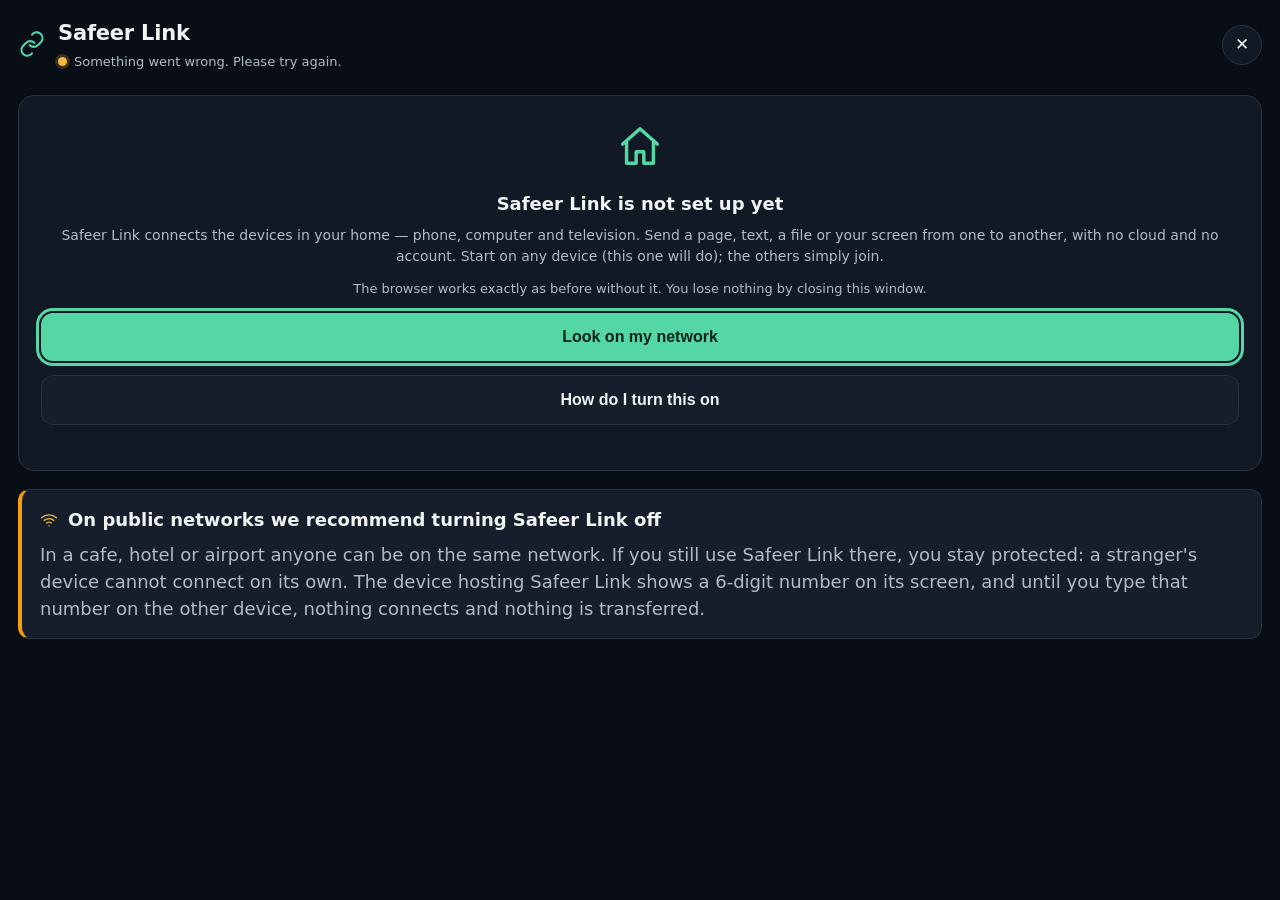
==== commit 09a522b8: "release: 1.0.24 - Safeer Link: krajevna imena naprav (Preimenuj/Odstrani na plosci), ime tudi v obve" ====
--- a/assets/link/index.html
+++ b/assets/link/index.html
@@ -139,6 +139,7 @@
         <h2 id="deljenjeNaslov">Deli z napravo</h2>
         <span class="gumbiGlave">
           <button class="drobniGumb" id="gumbPreimenuj" data-t="preimenuj">Preimenuj</button>
+          <button class="drobniGumb" id="gumbOdstrani" data-t="odstrani" hidden>Odstrani</button>
           <button class="drobniGumb" id="gumbDeljenjeZapri" data-t="zapriDeljenje">Zapri</button>
         </span>
       </div>
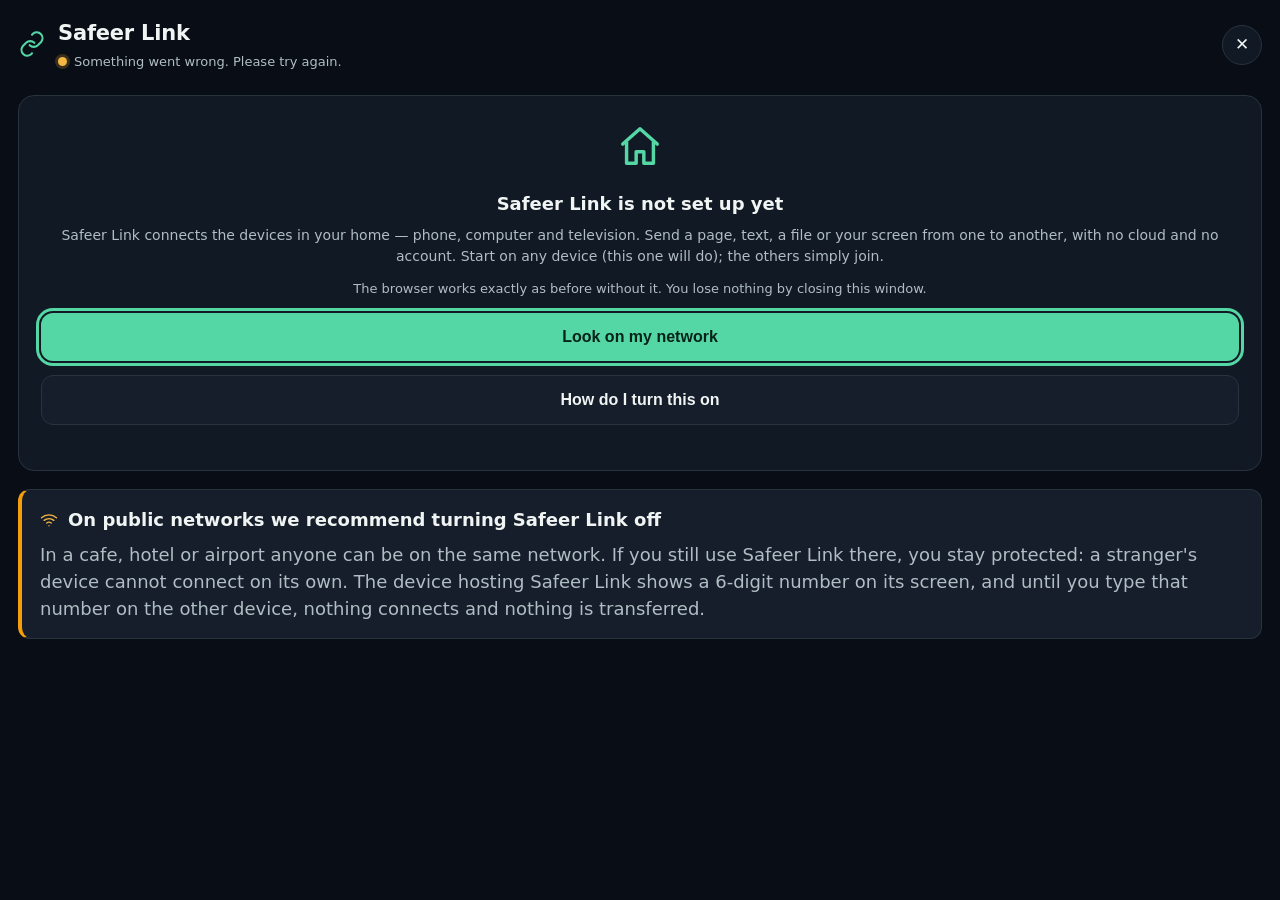
==== commit a05ae887: "release: 1.0.26 - Safeer Link: daljinec s telefona (glas, tipke, aplikacije)" ====
--- a/assets/link/index.html
+++ b/assets/link/index.html
@@ -5,6 +5,7 @@
 <meta name="viewport" content="width=device-width, initial-scale=1, viewport-fit=cover">
 <title>Safeer Link</title>
 <link rel="stylesheet" href="link.css">
+<link rel="stylesheet" href="daljinec.css">
 </head>
 <body>
 
@@ -147,6 +148,7 @@
         <input class="vnosImena" id="vnosImena" type="text" maxlength="64" />
         <button class="drugotni tanek" id="gumbShraniIme" data-t="shraniIme">Shrani ime</button>
       </div>
+      <button class="glavni" id="gumbDaljinec" hidden><svg viewBox="0 0 24 24" aria-hidden="true" style="width:18px;height:18px;margin-right:6px"><path d="M8 2h8a2 2 0 0 1 2 2v16a2 2 0 0 1-2 2H8a2 2 0 0 1-2-2V4a2 2 0 0 1 2-2z M12 6v.1 M10 11h4 M12 9v4 M10 17h4"/></svg><span data-t="daljinec">Daljinec</span></button>
       <p class="pojasnilo drobno" id="opisIzbire" data-t="izberiVsebino">Kaj želiš deliti s to napravo?</p>
       <div class="izbire" id="izbireDeljenja">
         <button class="izbira" data-vrsta="zaslon"><svg viewBox="0 0 24 24" aria-hidden="true"><path d="M6.5 1.5h11a2.5 2.5 0 0 1 2.5 2.5v16a2.5 2.5 0 0 1-2.5 2.5h-11A2.5 2.5 0 0 1 4 20V4a2.5 2.5 0 0 1 2.5-2.5z M8 6h8v9H8z"/></svg> <span data-t="deliZaslon">Zaslon</span></button>
@@ -185,6 +187,12 @@
       </div>
     </div>
 
+    <!-- Samo televizor: dovoljenje, da se Safeer odpre sam ob ukazu ali strani s telefona. -->
+    <div class="panel opozoriloOspredje" id="opozoriloOspredje" hidden>
+      <p class="pojasnilo" data-t="ospredjeOpis">Da se Safeer odpre sam, ko mu s telefona pošlješ stran ali ukaz, mu enkrat dovoli prekrivanje drugih aplikacij.</p>
+      <button class="drugotni tanek" id="gumbDovoliOspredje" data-t="ospredjeDovoli">Dovoli</button>
+    </div>
+
     <div class="panel" id="panelNaprave">
       <div class="vrsticaGlave">
         <h2 data-t="povezaneNaprave">Povezane naprave</h2>
@@ -206,6 +214,105 @@
       </p>
       <ul class="seznam" id="seznamSync"></ul>
       <p class="opomba" id="opombaSync" data-t="syncPrivzeto">Sinhronizacija se vklopi, ko jo potrdiš — do takrat se ne pošlje nič.</p>
+    </div>
+
+  </section>
+
+  <!-- Stanje 5: daljinec za izbrano napravo (Safeer Control prek Safeer Linka).
+       Vsa besedila napolni daljinec.js v jeziku uporabnika; slovenscina je privzetek. -->
+  <section class="zaslon daljinec" id="zaslonDaljinec" hidden>
+
+    <div class="daljinecGlava">
+      <button class="daljinecNazaj" id="daljinecNazaj" aria-label="Nazaj" data-d-naslov="nazajNaLink">
+        <svg viewBox="0 0 24 24" aria-hidden="true"><path d="M15 5l-7 7 7 7"/></svg>
+      </button>
+      <div class="daljinecNaprava">
+        <p class="oznaka" data-d="upravljam">Upravljam</p>
+        <h2 id="daljinecIme">Televizor</h2>
+        <p class="daljinecStanje" id="daljinecStanje"></p>
+      </div>
+      <button class="daljinecPosnetekGumb" id="daljinecPosnetekGumb" data-d-naslov="pokaziZaslon" aria-label="Pokaži zaslon">
+        <svg viewBox="0 0 24 24" aria-hidden="true"><path d="M2 5h20v13H2z M8 21h8"/></svg>
+      </button>
+    </div>
+
+    <!-- Posnetek zaslona naprave: pokaze se na zahtevo, lahko se osvezuje sam. -->
+    <div class="daljinecPosnetek" id="daljinecPosnetek" hidden>
+      <img id="daljinecSlika" alt="" />
+      <div class="daljinecPosnetekVrstica">
+        <span class="opomba" id="daljinecPosnetekOpomba"></span>
+        <label class="daljinecStikalo"><input type="checkbox" id="daljinecSamodejno" /> <span data-d="samodejno">Samodejno</span></label>
+      </div>
+    </div>
+
+    <!-- Glas: en velik gumb, pod njim, kar je bilo sliseno in kaj se je zgodilo. -->
+    <div class="daljinecGlas" id="daljinecGlas">
+      <button class="mikrofon" id="daljinecMikrofon" aria-label="Govori" data-d-naslov="govori">
+        <svg viewBox="0 0 24 24" aria-hidden="true"><path d="M12 2a3 3 0 0 1 3 3v6a3 3 0 0 1-6 0V5a3 3 0 0 1 3-3z M5 11a7 7 0 0 0 14 0 M12 18v4 M8 22h8"/></svg>
+      </button>
+      <p class="daljinecSliseno" id="daljinecSliseno" data-d="govoriNamig">Pritisni in povej, npr. »odpri YouTube« ali »glasneje«</p>
+      <p class="daljinecOdgovor" id="daljinecOdgovor"></p>
+      <form class="daljinecVnos" id="daljinecVnosObrazec">
+        <input type="text" id="daljinecVnos" autocomplete="off" data-d-placeholder="vnosNamig" placeholder="Ukaz, stran ali iskanje …" />
+        <button type="submit" class="daljinecPoslji" aria-label="Pošlji" data-d-naslov="poslji"><svg viewBox="0 0 24 24" aria-hidden="true"><path d="M4 12h14 M13 6l6 6-6 6"/></svg></button>
+      </form>
+    </div>
+
+    <!-- Hitre tipke in smerni kriz. -->
+    <div class="daljinecTipke">
+      <div class="daljinecVrsta">
+        <button class="dTipka" data-tipka="home"><svg viewBox="0 0 24 24" aria-hidden="true"><path d="M3 11 12 3l9 8 M5 10v11h5v-6h4v6h5V10"/></svg><span data-d="domov">Domov</span></button>
+        <button class="dTipka" data-tipka="back"><svg viewBox="0 0 24 24" aria-hidden="true"><path d="M15 5l-7 7 7 7"/></svg><span data-d="nazaj">Nazaj</span></button>
+        <button class="dTipka" data-tipka="play_pause"><svg viewBox="0 0 24 24" aria-hidden="true"><path d="M5 4l9 8-9 8z M17 4h3v16h-3z"/></svg><span data-d="predvajaj">Predvajaj</span></button>
+        <button class="dTipka" data-tipka="menu"><svg viewBox="0 0 24 24" aria-hidden="true"><path d="M4 6h16 M4 12h16 M4 18h16"/></svg><span data-d="meni">Meni</span></button>
+      </div>
+
+      <div class="daljinecSredina">
+        <div class="dpad" id="daljinecDpad">
+          <button class="dpadTipka gor" data-tipka="up" aria-label="Gor"><svg viewBox="0 0 24 24" aria-hidden="true"><path d="M6 15l6-6 6 6"/></svg></button>
+          <button class="dpadTipka levo" data-tipka="left" aria-label="Levo"><svg viewBox="0 0 24 24" aria-hidden="true"><path d="M15 6l-6 6 6 6"/></svg></button>
+          <button class="dpadTipka ok" data-tipka="ok" aria-label="OK">OK</button>
+          <button class="dpadTipka desno" data-tipka="right" aria-label="Desno"><svg viewBox="0 0 24 24" aria-hidden="true"><path d="M9 6l6 6-6 6"/></svg></button>
+          <button class="dpadTipka dol" data-tipka="down" aria-label="Dol"><svg viewBox="0 0 24 24" aria-hidden="true"><path d="M6 9l6 6 6-6"/></svg></button>
+        </div>
+        <div class="glasnost" id="daljinecGlasnost">
+          <button class="glasnostTipka" data-glasnost="up" aria-label="Glasneje"><svg viewBox="0 0 24 24" aria-hidden="true"><path d="M12 5v14 M5 12h14"/></svg></button>
+          <div class="glasnostStolpec" id="daljinecGlasnostStolpec"><div class="glasnostRaven" id="daljinecGlasnostRaven"></div></div>
+          <span class="glasnostVrednost" id="daljinecGlasnostVrednost">–</span>
+          <button class="glasnostTipka" data-glasnost="down" aria-label="Tišje"><svg viewBox="0 0 24 24" aria-hidden="true"><path d="M5 12h14"/></svg></button>
+          <button class="glasnostTipka utisaj" data-glasnost="toggle_mute" aria-label="Utišaj"><svg viewBox="0 0 24 24" aria-hidden="true"><path d="M4 9v6h4l5 4V5L8 9z M16 9l5 6 M21 9l-5 6"/></svg></button>
+        </div>
+      </div>
+
+      <div class="daljinecVrsta drsenje" id="daljinecDrsenje">
+        <button class="dTipka" data-drsenje="up"><svg viewBox="0 0 24 24" aria-hidden="true"><path d="M6 14l6-6 6 6"/></svg><span data-d="stranGor">Stran gor</span></button>
+        <button class="dTipka" data-drsenje="down"><svg viewBox="0 0 24 24" aria-hidden="true"><path d="M6 10l6 6 6-6"/></svg><span data-d="stranDol">Stran dol</span></button>
+        <button class="dTipka" data-tipka="previous"><svg viewBox="0 0 24 24" aria-hidden="true"><path d="M11 19 2 12l9-7z M21 19l-9-7 9-7z"/></svg><span data-d="prejsnji">Prejšnji</span></button>
+        <button class="dTipka" data-tipka="next"><svg viewBox="0 0 24 24" aria-hidden="true"><path d="M13 5l9 7-9 7z M3 5l9 7-9 7z"/></svg><span data-d="naslednji">Naslednji</span></button>
+      </div>
+    </div>
+
+    <!-- Aplikacije na napravi: prave, z ikonami, ne vnaprej izbrane. -->
+    <div class="panel" id="daljinecAplikacijePanel">
+      <div class="vrsticaGlave">
+        <h2 data-d="aplikacije">Aplikacije na napravi</h2>
+        <button class="drobniGumb" id="daljinecAplikacijeOsvezi" data-d="osvezi">Osveži</button>
+      </div>
+      <div class="aplikacije" id="daljinecAplikacije"></div>
+      <p class="opomba" id="daljinecAplikacijeOpomba"></p>
+    </div>
+
+    <!-- Redkeje: vzdrzevanje. -->
+    <div class="panel" id="daljinecVecPanel">
+      <details class="daljinecVec">
+        <summary data-d="vec">Več</summary>
+        <div class="tipke">
+          <button data-ukaz="restart"><span data-d="znovaZazeni">Znova zaženi Safeer</span></button>
+          <button data-ukaz="clear_cache"><span data-d="pocistiPredpomnilnik">Počisti predpomnilnik</span></button>
+          <button data-ukaz="status"><span data-d="stanjeNaprave">Stanje naprave</span></button>
+        </div>
+        <p class="opomba" id="daljinecVecOpomba"></p>
+      </details>
     </div>
 
   </section>
@@ -226,5 +333,6 @@
 </main>
 
 <script src="link.js"></script>
+<script src="daljinec.js"></script>
 </body>
 </html>
--- a/assets/link/link.css
+++ b/assets/link/link.css
@@ -453,3 +453,8 @@
 .tipke button svg { width: 16px; height: 16px; margin-right: 6px; }
 .panel.zaslonTece .oznaka svg { width: 18px; height: 18px; color: var(--zelena); }
 .wifiIkona svg { width: 18px; height: 18px; color: var(--rumena); }
+
+/* Televizor: opozorilo, da Safeer brez dovoljenja za prekrivanje ne pride sam v ospredje. */
+.panel.opozoriloOspredje { border-left: 4px solid var(--rumena); padding-left: 14px; }
+.panel.opozoriloOspredje .pojasnilo { margin-bottom: 4px; }
+.panel.opozoriloOspredje button.drugotni.tanek { margin-top: 8px; }
--- a/assets/link/daljinec.css
+++ b/assets/link/daljinec.css
@@ -0,0 +1,290 @@
+/* Safeer Control — daljinec v Safeer Linku.
+   Iste barve in oblike kot link.css; tu je samo tisto, kar potrebuje daljinec.
+   Ista datoteka je v brskalniku za telefon, televizor in Linux. */
+
+.daljinec { padding-bottom: 8px; }
+
+/* ---------- glava daljinca ---------- */
+
+.daljinecGlava {
+  display: flex;
+  align-items: center;
+  gap: 12px;
+  margin: 4px 0 14px;
+}
+.daljinecNazaj, .daljinecPosnetekGumb {
+  flex: none;
+  width: 44px; height: 44px;
+  border-radius: 50%;
+  border: 1px solid var(--crta);
+  background: var(--plosca);
+  color: var(--besedilo);
+  display: inline-flex; align-items: center; justify-content: center;
+}
+.daljinecNazaj svg, .daljinecPosnetekGumb svg { width: 22px; height: 22px; }
+.daljinecPosnetekGumb.vklopljen { border-color: var(--zelena); color: var(--zelena); }
+.daljinecNaprava { flex: 1; min-width: 0; }
+.daljinecNaprava h2 { margin: 0; font-size: 20px; white-space: nowrap; overflow: hidden; text-overflow: ellipsis; }
+.daljinecNaprava .oznaka { margin: 0; }
+.daljinecStanje {
+  margin: 2px 0 0;
+  font-size: 13px;
+  color: var(--medlo);
+  white-space: nowrap; overflow: hidden; text-overflow: ellipsis;
+}
+.daljinecStanje.napaka { color: var(--rumena); }
+
+/* ---------- posnetek zaslona ---------- */
+
+.daljinecPosnetek {
+  background: var(--plosca);
+  border: 1px solid var(--crta);
+  border-radius: 16px;
+  padding: 10px;
+  margin-bottom: 14px;
+}
+.daljinecPosnetek img {
+  display: block;
+  width: 100%;
+  border-radius: 10px;
+  background: #000;
+  min-height: 60px;
+}
+.daljinecPosnetekVrstica {
+  display: flex; align-items: center; justify-content: space-between; gap: 10px;
+  margin-top: 8px;
+}
+.daljinecPosnetekVrstica .opomba { margin: 0; }
+.daljinecStikalo { display: inline-flex; align-items: center; gap: 6px; font-size: 13px; color: var(--medlo); }
+.daljinecStikalo input { accent-color: var(--zelena); width: 18px; height: 18px; }
+
+/* ---------- glas ---------- */
+
+.daljinecGlas {
+  text-align: center;
+  background: var(--plosca);
+  border: 1px solid var(--crta);
+  border-radius: 20px;
+  padding: 18px 16px 14px;
+  margin-bottom: 14px;
+}
+.mikrofon {
+  width: 86px; height: 86px;
+  border-radius: 50%;
+  border: 0;
+  background: var(--zelena);
+  color: var(--zelenaTemna);
+  display: inline-flex; align-items: center; justify-content: center;
+  box-shadow: 0 0 0 0 rgba(84, 214, 165, .45);
+  transition: transform .15s ease, box-shadow .2s ease;
+}
+.mikrofon svg { width: 38px; height: 38px; stroke-width: 2; }
+.mikrofon:active { transform: scale(.95); }
+.mikrofon.poslusam {
+  animation: mikrofonUtrip 1.4s ease-out infinite;
+}
+.mikrofon.obdelujem { background: var(--rumena); animation: none; }
+.mikrofon[disabled] { opacity: .35; }
+@keyframes mikrofonUtrip {
+  0% { box-shadow: 0 0 0 0 rgba(84, 214, 165, .55); }
+  70% { box-shadow: 0 0 0 22px rgba(84, 214, 165, 0); }
+  100% { box-shadow: 0 0 0 0 rgba(84, 214, 165, 0); }
+}
+@media (prefers-reduced-motion: reduce) {
+  .mikrofon.poslusam { animation: none; box-shadow: 0 0 0 6px rgba(84, 214, 165, .35); }
+}
+.daljinecSliseno {
+  margin: 12px 0 0;
+  font-size: 16px;
+  min-height: 1.5em;
+  color: var(--besedilo);
+}
+.daljinecSliseno.namig { color: var(--medlo); font-size: 14px; }
+.daljinecOdgovor {
+  margin: 4px 0 0;
+  font-size: 14px;
+  min-height: 1.5em;
+  color: var(--zelena);
+}
+.daljinecOdgovor.napaka { color: var(--rumena); }
+
+.daljinecVnos {
+  display: flex; gap: 8px;
+  margin-top: 12px;
+}
+.daljinecVnos input {
+  flex: 1; min-width: 0;
+  font: inherit; font-size: 16px;
+  padding: 11px 14px;
+  color: var(--besedilo);
+  background: var(--ploscaSvetla);
+  border: 1px solid var(--crta);
+  border-radius: 999px;
+}
+.daljinecVnos input:focus { outline: 3px solid var(--zelena); outline-offset: 2px; }
+.daljinecPoslji {
+  flex: none;
+  width: 46px; height: 46px;
+  border-radius: 50%;
+  border: 1px solid var(--crta);
+  background: var(--ploscaSvetla);
+  color: var(--besedilo);
+  display: inline-flex; align-items: center; justify-content: center;
+}
+.daljinecPoslji svg { width: 20px; height: 20px; }
+
+/* ---------- tipke ---------- */
+
+.daljinecTipke {
+  background: var(--plosca);
+  border: 1px solid var(--crta);
+  border-radius: 20px;
+  padding: 14px;
+  margin-bottom: 14px;
+}
+.daljinecVrsta {
+  display: grid;
+  grid-template-columns: repeat(4, 1fr);
+  gap: 8px;
+}
+.daljinecVrsta.drsenje { margin-top: 14px; }
+.dTipka {
+  display: flex; flex-direction: column; align-items: center; justify-content: center; gap: 4px;
+  padding: 10px 4px;
+  border-radius: 12px;
+  border: 1px solid var(--crta);
+  background: var(--ploscaSvetla);
+  color: var(--besedilo);
+  font-size: 12px;
+  min-height: 60px;
+}
+.dTipka svg { width: 22px; height: 22px; margin: 0; }
+.dTipka:active, .dpadTipka:active, .glasnostTipka:active { background: var(--zelena); color: var(--zelenaTemna); }
+.dTipka.utrip, .dpadTipka.utrip, .glasnostTipka.utrip { background: var(--zelena); color: var(--zelenaTemna); }
+
+.daljinecSredina {
+  display: grid;
+  grid-template-columns: 1fr auto;
+  gap: 16px;
+  align-items: center;
+  margin-top: 14px;
+}
+
+/* Smerni kriz: krog iz petih tipk. */
+.dpad {
+  position: relative;
+  width: 100%;
+  max-width: 220px;
+  aspect-ratio: 1 / 1;
+  margin: 0 auto;
+  border-radius: 50%;
+  background: var(--ploscaSvetla);
+  border: 1px solid var(--crta);
+}
+.dpadTipka {
+  position: absolute;
+  width: 30%; height: 30%;
+  border: 0;
+  border-radius: 50%;
+  background: transparent;
+  color: var(--besedilo);
+  display: inline-flex; align-items: center; justify-content: center;
+  font-size: 16px; font-weight: 700;
+}
+.dpadTipka svg { width: 60%; height: 60%; stroke-width: 2.2; }
+.dpadTipka.gor { top: 3%; left: 35%; }
+.dpadTipka.dol { bottom: 3%; left: 35%; }
+.dpadTipka.levo { left: 3%; top: 35%; }
+.dpadTipka.desno { right: 3%; top: 35%; }
+.dpadTipka.ok {
+  top: 32%; left: 32%;
+  width: 36%; height: 36%;
+  background: var(--zelena);
+  color: var(--zelenaTemna);
+  box-shadow: 0 0 0 4px var(--plosca);
+}
+.dpadTipka:focus { outline: 3px solid var(--zelena); outline-offset: -2px; }
+.dpadTipka.ok:focus { outline-color: var(--besedilo); }
+
+/* Glasnost: navpicno, kot na daljincu. */
+.glasnost {
+  display: flex; flex-direction: column; align-items: center; gap: 8px;
+  padding: 8px 6px;
+  border-radius: 999px;
+  background: var(--ploscaSvetla);
+  border: 1px solid var(--crta);
+}
+.glasnostTipka {
+  width: 44px; height: 44px;
+  border-radius: 50%;
+  border: 0;
+  background: var(--plosca);
+  color: var(--besedilo);
+  display: inline-flex; align-items: center; justify-content: center;
+}
+.glasnostTipka svg { width: 20px; height: 20px; stroke-width: 2.2; }
+.glasnostTipka.utisaj.utisano { color: var(--rumena); }
+.glasnostStolpec {
+  width: 6px; height: 54px;
+  border-radius: 999px;
+  background: var(--plosca);
+  position: relative; overflow: hidden;
+}
+.glasnostRaven {
+  position: absolute; left: 0; right: 0; bottom: 0;
+  height: 0;
+  background: var(--zelena);
+  transition: height .2s ease;
+}
+.glasnostVrednost { font-size: 12px; color: var(--medlo); min-width: 2.2em; text-align: center; }
+
+/* ---------- aplikacije ---------- */
+
+.aplikacije {
+  display: grid;
+  grid-template-columns: repeat(auto-fill, minmax(84px, 1fr));
+  gap: 10px;
+  margin-top: 12px;
+}
+.aplikacija {
+  display: flex; flex-direction: column; align-items: center; gap: 6px;
+  padding: 10px 6px;
+  border-radius: 14px;
+  border: 1px solid var(--crta);
+  background: var(--plosca);
+  color: var(--besedilo);
+  font-size: 12px;
+  line-height: 1.2;
+  text-align: center;
+}
+.aplikacija img, .aplikacija .aplikacijaZnak {
+  width: 44px; height: 44px;
+  border-radius: 12px;
+  background: var(--ploscaSvetla);
+  object-fit: cover;
+}
+.aplikacija .aplikacijaZnak {
+  display: inline-flex; align-items: center; justify-content: center;
+  font-size: 18px; font-weight: 700; color: var(--zelena);
+}
+.aplikacija span { display: block; max-width: 100%; overflow: hidden; text-overflow: ellipsis; white-space: nowrap; }
+.aplikacija:active { border-color: var(--zelena); }
+.aplikacija.utrip { border-color: var(--zelena); box-shadow: 0 0 0 2px var(--zelena) inset; }
+
+.daljinecVec summary {
+  cursor: pointer;
+  color: var(--medlo);
+  font-size: 14px;
+  padding: 6px 0;
+}
+.daljinecVec .tipke button { flex: 1 1 100%; }
+
+/* Televizor / velik zaslon: daljinec v dveh stolpcih, vecje tipke za daljinec. */
+@media (min-width: 900px) {
+  .daljinec { max-width: 1100px; margin: 0 auto; }
+  .daljinecTipke { padding: 20px; }
+  .dpad { max-width: 260px; }
+  .dTipka { font-size: 14px; min-height: 72px; }
+  .aplikacije { grid-template-columns: repeat(auto-fill, minmax(110px, 1fr)); }
+  .aplikacija img, .aplikacija .aplikacijaZnak { width: 56px; height: 56px; }
+}
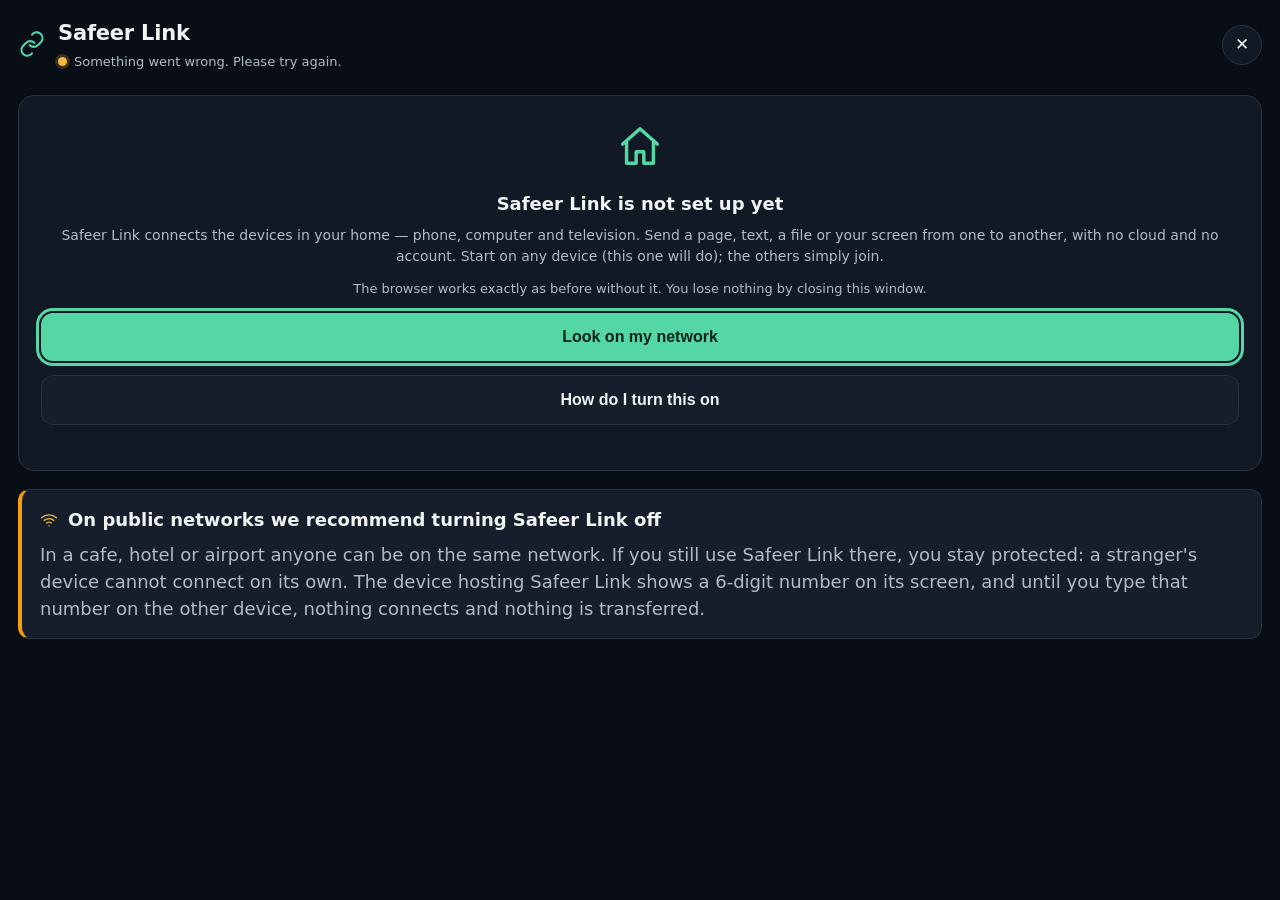
==== commit a37cf423: "Daljinec: pove, katera naprava je sredisce Safeer Linka in cigave aplikacije kaze; naslov naprave v " ====
--- a/assets/link/index.html
+++ b/assets/link/index.html
@@ -230,6 +230,7 @@
         <p class="oznaka" data-d="upravljam">Upravljam</p>
         <h2 id="daljinecIme">Televizor</h2>
         <p class="daljinecStanje" id="daljinecStanje"></p>
+        <p class="daljinecSredisce" id="daljinecSredisce"></p>
       </div>
       <button class="daljinecPosnetekGumb" id="daljinecPosnetekGumb" data-d-naslov="pokaziZaslon" aria-label="Pokaži zaslon">
         <svg viewBox="0 0 24 24" aria-hidden="true"><path d="M2 5h20v13H2z M8 21h8"/></svg>
@@ -295,7 +296,7 @@
     <!-- Aplikacije na napravi: prave, z ikonami, ne vnaprej izbrane. -->
     <div class="panel" id="daljinecAplikacijePanel">
       <div class="vrsticaGlave">
-        <h2 data-d="aplikacije">Aplikacije na napravi</h2>
+        <h2 id="daljinecAplikacijeNaslov">Aplikacije na napravi</h2>
         <button class="drobniGumb" id="daljinecAplikacijeOsvezi" data-d="osvezi">Osveži</button>
       </div>
       <div class="aplikacije" id="daljinecAplikacije"></div>
--- a/assets/link/daljinec.css
+++ b/assets/link/daljinec.css
@@ -33,6 +33,12 @@
   white-space: nowrap; overflow: hidden; text-overflow: ellipsis;
 }
 .daljinecStanje.napaka { color: var(--rumena); }
+.daljinecSredisce {
+  margin: 2px 0 0;
+  font-size: 12px;
+  color: var(--zelena);
+  white-space: nowrap; overflow: hidden; text-overflow: ellipsis;
+}
 
 /* ---------- posnetek zaslona ---------- */
 
